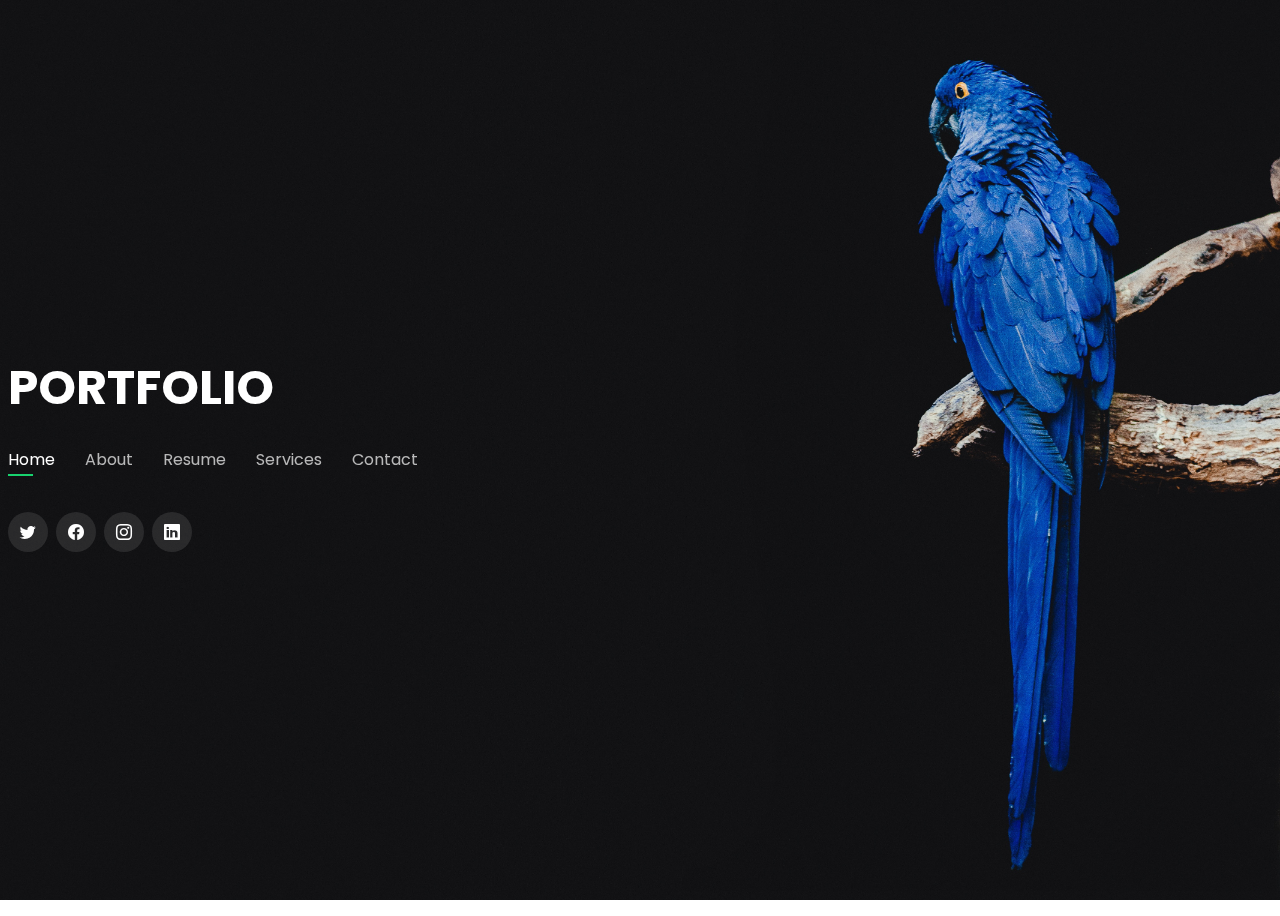
==== index.html @ 21c059fa "Update index.html" ====
<!DOCTYPE html>
<html lang="en">

<head>
  <meta charset="utf-8">
  <meta content="width=device-width, initial-scale=1.0" name="viewport">

  <title>PORTFOLIO</title>
  <meta content="" name="description">
  <meta content="" name="keywords">
 

  <!-- Google Fonts -->
  <link href="https://fonts.googleapis.com/css?family=Open+Sans:300,300i,400,400i,600,600i,700,700i|Raleway:300,300i,400,400i,500,500i,600,600i,700,700i|Poppins:300,300i,400,400i,500,500i,600,600i,700,700i" rel="stylesheet">
  <script src="https://unpkg.com/sweetalert/dist/sweetalert.min.js"></script>
  <script src="https://cdnjs.cloudflare.com/ajax/libs/bootstrap-sweetalert/1.0.1/sweetalert.min.js" integrity="sha512-MqEDqB7me8klOYxXXQlB4LaNf9V9S0+sG1i8LtPOYmHqICuEZ9ZLbyV3qIfADg2UJcLyCm4fawNiFvnYbcBJ1w==" crossorigin="anonymous" referrerpolicy="no-referrer"></script>
  <link rel="stylesheet" href="https://cdnjs.cloudflare.com/ajax/libs/bootstrap-sweetalert/1.0.1/sweetalert.css" integrity="sha512-f8gN/IhfI+0E9Fc/LKtjVq4ywfhYAVeMGKsECzDUHcFJ5teVwvKTqizm+5a84FINhfrgdvjX8hEJbem2io1iTA==" crossorigin="anonymous" referrerpolicy="no-referrer" />
  <script src="https://cdnjs.cloudflare.com/ajax/libs/bootstrap-sweetalert/1.0.1/sweetalert.js" integrity="sha512-XVz1P4Cymt04puwm5OITPm5gylyyj5vkahvf64T8xlt/ybeTpz4oHqJVIeDtDoF5kSrXMOUmdYewE4JS/4RWAA==" crossorigin="anonymous" referrerpolicy="no-referrer"></script>
  <link rel="stylesheet" href="https://cdnjs.cloudflare.com/ajax/libs/bootstrap-sweetalert/1.0.1/sweetalert.min.css" integrity="sha512-hwwdtOTYkQwW2sedIsbuP1h0mWeJe/hFOfsvNKpRB3CkRxq8EW7QMheec1Sgd8prYxGm1OM9OZcGW7/GUud5Fw==" crossorigin="anonymous" referrerpolicy="no-referrer" />
  <!-- Vendor CSS Files -->
  <link rel="stylesheet" href="https://cdn.jsdelivr.net/npm/bootstrap@4.6.2/dist/css/bootstrap.min.css" integrity="sha384-xOolHFLEh07PJGoPkLv1IbcEPTNtaed2xpHsD9ESMhqIYd0nLMwNLD69Npy4HI+N" crossorigin="anonymous">
  <link rel="stylesheet" href="https://cdn.jsdelivr.net/npm/bootstrap-icons@1.3.0/font/bootstrap-icons.css">
  <link href="boxicons.min.css" rel="stylesheet">
  <link href="glightbox.min.css" rel="stylesheet">
  <link href="remixicon.css" rel="stylesheet">
  <link href="https://cdn.jsdelivr.net/npm/remixicon@2.2.0/fonts/remixicon.css" rel="stylesheet">
  <link href="swiper-bundle.min.css" rel="stylesheet">
  <link href='https://unpkg.com/boxicons@2.1.2/css/boxicons.min.css' rel='stylesheet'>
 <script src="https://unpkg.com/boxicons@2.1.2/dist/boxicons.js"></script>

  <!-- Template Main CSS File -->
  <link href="style.css" rel="stylesheet">
</head>

<body>

  <!-- ======= Header ======= -->
  <header id="header">
    <div class="container">

      <h1><a href="index.html">PORTFOLIO</a></h1>
      <!-- Uncomment below if you prefer to use an image logo -->
      <!-- <a href="index.html" class="mr-auto"><img src="assets/img/logo.png" alt="" class="img-fluid"></a> -->
      <p class="hero-subtitle"><span class="typed" data-typed-items="WEB DEVELOPER,SOFTWARE DEVELOPER"></span></p>

      <nav id="navbar" class="navbar">
        <ul>
          <li><a class="nav-link active" href="#header">Home</a></li>
          <li><a class="nav-link" href="#about">About</a></li>
          <li><a class="nav-link" href="#resume">Resume</a></li>
          <li><a class="nav-link" href="#services">Services</a></li>
          <li><a class="nav-link" href="#contact">Contact</a></li>
        </ul>
        <i class="bi bi-list mobile-nav-toggle"></i>
      </nav><!-- .navbar -->

      <div class="social-links">
        <a href="#" class="twitter"><i class="bi bi-twitter"></i></a>
        <a href="https://www.facebook.com/profile.php?id=100074524112576" class="facebook"><i class="bi bi-facebook"></i></a>
        <a href="https://www.instagram.com/" class="instagram"><i class="bi bi-instagram"></i></a>
        <a href="https://www.linkedin.com/feed/" class="linkedin"><i class="bi bi-linkedin"></i></a>
      </div>

    </div>
  </header><!-- End Header -->

  <!-- ======= About Section ======= -->
  <section id="about" class="about">

    <!-- ======= About Me ======= -->
    <div class="about-me container">

      <div class="section-title">
        <h2>About</h2>
        <p>More about me</p>
      </div>

      <div class="row">
        <div class="col-lg-4" data-aos="fade-right">
          <img src="919767164390_status_e60c7d42d7a34b24bd8dd0f0d329176f.jpg" class="img-fluid" alt="">
        </div>
        <div class="col-lg-8 pt-4 pt-lg-0 content" data-aos="fade-left">
          <h3>Software Developer</h3>
          <p class="fst-italic">
            Hello world !  I'm Nikita , Searching for a challenging position as a software engineer to utilize my tech and design skills for software program development, testing, and quality management. I love combininig world of logic and creative design to make eye-catching, accessesible,dynamic, and user friendly Web Site and Application I am create a custome website to help business to better online.I enjoy building website for everything  from site and if your business seeking  a web presence or an employer looking to hire, you can get in touch with me.<br>
            
          </p>
          <div class="row">
            <div class="col-lg-6">
              <ul>
                <li><i class="bi bi-chevron-right"></i> <strong>Birthday:</strong> <span>23 December 2001</span></li>
                <li><i class="bi bi-chevron-right"></i> <strong>Website:</strong> <span>http://nikita.epizy.com/</span></li>
                <li><i class="bi bi-chevron-right"></i> <strong>Phone:</strong> <span>+91 9767164390</span></li>
                <li><i class="bi bi-chevron-right"></i> <strong>City:</strong> <span>Nagpur</span></li>
              </ul>
            </div>
            <div class="col-lg-6">
              <ul>
                <li><i class="bi bi-chevron-right"></i> <strong>Age:</strong> <span>20</span></li>
                <li><i class="bi bi-chevron-right"></i> <strong>Degree:</strong> <span>Bachelor of Engineering</span></li>
                <li><i class="bi bi-chevron-right"></i> <strong>PhEmailone:</strong> <span>nikichaple1@gmail.com</span></li>
                <li><i class="bi bi-chevron-right"></i> <strong>linkedin:</strong> <span>linkedin.com/in/nikita-chaple-a82b7a22a</span></li>
              </ul>
            </div>
          </div>
        </div>
      </div>

    </div><!-- End About Me -->

    <!-- ======= Counts ======= -->
    <div class="counts container">

      <div class="row">

        <div class="col-lg-3 col-md-6">
          <div class="count-box">
            <i class="bi bi-emoji-smile"></i>
            <span data-purecounter-start="0" data-purecounter-end="3" data-purecounter-duration="1" class="purecounter"></span>
            <p>Work With Companies</p>
          </div>
        </div>

        <div class="col-lg-3 col-md-6 mt-5 mt-md-0">
          <div class="count-box">
            <i class="bi bi-journal-richtext"></i>
            <span data-purecounter-start="0" data-purecounter-end="5" data-purecounter-duration="1" class="purecounter"></span>
            <p>Projects</p>
          </div>
        </div>

        <div class="col-lg-3 col-md-6 mt-5 mt-lg-0">
          <div class="count-box">
            <i class="bi bi-headset"></i>
            <span data-purecounter-start="0" data-purecounter-end="3" data-purecounter-duration="1" class="purecounter"></span>
            <p>Hours Of Support</p>
          </div>
        </div>

        <div class="col-lg-3 col-md-6 mt-5 mt-lg-0">
          <div class="count-box">
            <i class="bi bi-award"></i>
            <span data-purecounter-start="0" data-purecounter-end="2" data-purecounter-duration="1" class="purecounter"></span>
            <p>Awards</p>
          </div>
        </div>

      </div>

    </div><!-- End Counts -->

    <!-- ======= Skills  ======= -->
    <div class="skills container">

      <div class="section-title">
        <h2>Skills</h2>
      </div>

      <div class="row skills-content">

        <div class="col-lg-6">

          <div class="progress">
            <span class="skill">HTML <i class="val">100%</i></span>
            <div class="progress-bar-wrap">
              <div class="progress-bar" role="progressbar" aria-valuenow="100" aria-valuemin="0" aria-valuemax="100"></div>
            </div>
          </div>

          <div class="progress">
            <span class="skill">CSS <i class="val">90%</i></span>
            <div class="progress-bar-wrap">
              <div class="progress-bar" role="progressbar" aria-valuenow="90" aria-valuemin="0" aria-valuemax="100"></div>
            </div>
          </div>

          <div class="progress">
            <span class="skill">JavaScript <i class="val">75%</i></span>
            <div class="progress-bar-wrap">
              <div class="progress-bar" role="progressbar" aria-valuenow="75" aria-valuemin="0" aria-valuemax="100"></div>
            </div>
          </div>
          <div class="progress">
            <span class="skill">Angular <i class="val">75%</i></span>
            <div class="progress-bar-wrap">
              <div class="progress-bar" role="progressbar" aria-valuenow="75" aria-valuemin="0" aria-valuemax="100"></div>
            </div>
          </div>
          <div class="progress">
            <span class="skill">React <i class="val">75%</i></span>
            <div class="progress-bar-wrap">
              <div class="progress-bar" role="progressbar" aria-valuenow="75" aria-valuemin="0" aria-valuemax="100"></div>
            </div>
          </div>
          <div class="progress">
            <span class="skill">Java <i class="val">70%</i></span>
            <div class="progress-bar-wrap">
              <div class="progress-bar" role="progressbar" aria-valuenow="70" aria-valuemin="0" aria-valuemax="100"></div>
            </div>
          </div>
        </div>

        <div class="col-lg-6">

          <div class="progress">
            <span class="skill">PHP <i class="val">55%</i></span>
            <div class="progress-bar-wrap">
              <div class="progress-bar" role="progressbar" aria-valuenow="80" aria-valuemin="0" aria-valuemax="100"></div>
            </div>
          </div>

          <div class="progress">
            <span class="skill">WordPress/CMS <i class="val">90%</i></span>
            <div class="progress-bar-wrap">
              <div class="progress-bar" role="progressbar" aria-valuenow="90" aria-valuemin="0" aria-valuemax="100"></div>
            </div>
          </div>

          <div class="progress">
            <span class="skill">Photoshop <i class="val">55%</i></span>
            <div class="progress-bar-wrap">
              <div class="progress-bar" role="progressbar" aria-valuenow="55" aria-valuemin="0" aria-valuemax="100"></div>
            </div>
          </div>
          <div class="progress">
            <span class="skill">Bootstrap <i class="val">90%</i></span>
            <div class="progress-bar-wrap">
              <div class="progress-bar" role="progressbar" aria-valuenow="90" aria-valuemin="0" aria-valuemax="100"></div>
            </div>
          </div>
          <div class="progress">
            <span class="skill">Asp .Net <i class="val">95%</i></span>
            <div class="progress-bar-wrap">
              <div class="progress-bar" role="progressbar" aria-valuenow="95" aria-valuemin="0" aria-valuemax="100"></div>
            </div>
          </div>
          <div class="progress">
            <span class="skill">C/C++ <i class="val">70%</i></span>
            <div class="progress-bar-wrap">
              <div class="progress-bar" role="progressbar" aria-valuenow="70" aria-valuemin="0" aria-valuemax="100"></div>
            </div>
          </div>
        </div>

      </div>

    </div><!-- End Skills -->

    <!-- ======= Interests ======= -->
    <div class="interests container">

      <div class="section-title">
        <h2>Interests</h2>
      </div>

      <div class="row">
        <div class="col-lg-3 col-md-4">
          <div class="icon-box">
            <i class="ri-store-line" style="color: #ffbb2c;"></i>
            <h3>Designing</h3>
          </div>
        </div>
        <div class="col-lg-3 col-md-4 mt-4 mt-md-0">
          <div class="icon-box">
            <i class="ri-bar-chart-box-line" style="color: #5578ff;"></i>
            <h3>Music/Giture</h3>
          </div>
        </div>
        <div class="col-lg-3 col-md-4 mt-4 mt-md-0">
          <div class="icon-box">
            <i class="ri-calendar-todo-line" style="color: #e80368;"></i>
            <h3>Dance</h3>
          </div>
        </div>
        <div class="col-lg-3 col-md-4 mt-4 mt-lg-0">
          <div class="icon-box">
            <i class="ri-paint-brush-line" style="color: #e361ff;"></i>
            <h3>Android</h3>
          </div>
        </div>
        <div class="col-lg-3 col-md-4 mt-4">
          <div class="icon-box">
            <i class="ri-database-2-line" style="color: #47aeff;"></i>
            <h3>Database</h3>
          </div>
        </div>
        <div class="col-lg-3 col-md-4 mt-4">
          <div class="icon-box">
            <i class="ri-gradienter-line" style="color: #ffa76e;"></i>
            <h3>New Technology</h3>
          </div>
        </div>
        <div class="col-lg-3 col-md-4 mt-4">
          <div class="icon-box">
            <i class="ri-file-list-3-line" style="color: #11dbcf;"></i>
            <h3>Java</h3>
          </div>
        </div>
        <!-- <div class="col-lg-3 col-md-4 mt-4">
          <div class="icon-box">
            <i class="ri-anchor-line" style="color: #b2904f;"></i>
            <h3>...</h3>
          </div>
        </div>
        <div class="col-lg-3 col-md-4 mt-4">
          <div class="icon-box">
            <i class="ri-disc-line" style="color: #b20969;"></i>
            <h3>...</h3>
          </div>
        </div>
        <div class="col-lg-3 col-md-4 mt-4">
          <div class="icon-box">
            <i class="ri-base-station-line" style="color: #ff5828;"></i>
            <h3>....</h3>
          </div>
        </div>
        <div class="col-lg-3 col-md-4 mt-4">
          <div class="icon-box">
            <i class="ri-fingerprint-line" style="color: #29cc61;"></i>
            <h3>....</h3>
          </div>
        </div> -->
      </div>

    </div><!-- End Interests -->

    <!-- ======= Certificate ======= -->
    <div class="testimonials container">

      <div class="section-title">
        <h2>Certificate</h2>
      </div>

      <div class="testimonials-slider swiper" data-aos="fade-up" data-aos-delay="100">
        <div class="swiper-wrapper">

          <div class="swiper-slide">
            <div class="testimonial-item">
              <p>
                <i class="bx bxs-quote-alt-left quote-icon-left"></i>
                I'm not a great programmer; I'm just a good programmer with great habits. 
                
                 <!-- · No Expiration DateIssued Jul 2022 
                 · No Expiration Date
                  Credential ID 8343B791F912 -->
                <i class="bx bxs-quote-alt-right quote-icon-right"></i>
              </p>
              <img src="assets/img/download.png" class="testimonial-img" alt="">
              <h3>Java (Basic)</h3>
              <h4>HackerRank </h4>
            </div>
          </div><!-- End certificate item -->

          <div class="swiper-slide">
            <div class="testimonial-item">
              <p>
                <i class="bx bxs-quote-alt-left quote-icon-left"></i>
                    Where there is data smoke,There is business fire
                    <!-- Issued Jul 2022 
                    · No Expiration DateIssued Jul 2022 
                    · No Expiration Date
                    Credential ID 264E35BFDFD5 -->
                <i class="bx bxs-quote-alt-right quote-icon-right"></i>
              </p>
              <img src="SQL.png" class="testimonial-img" alt="">
              <h3>SQL(Basic)</h3>
              <h4>HackerRank</h4>
            </div>
          </div><!-- End testimonial item -->

          <div class="swiper-slide">
            <div class="testimonial-item">
              <p>
                <i class="bx bxs-quote-alt-left quote-icon-left"></i>
                Ruuner Up Of State level quiz Competation
                <i class="bx bxs-quote-alt-right quote-icon-right"></i>
              </p>
              <img src="cert.jpg" class="testimonial-img" alt="">
              <h3>Quize Competation</h3>
              <h4>MSBTE</h4>
            </div>
          </div><!-- End certificate item -->

          <div class="swiper-slide">
            <div class="testimonial-item">
              <p>
                <i class="bx bxs-quote-alt-left quote-icon-left"></i>
                Creativity is intelligence having fun
                <i class="bx bxs-quote-alt-right quote-icon-right"></i>
              </p>
              <img src="digital.jpg" class="testimonial-img" alt="" width="70px">
              <h3>Digital Marketing</h3>
              <h4>AnkHub Techonology</h4>
            </div>
          </div><!-- End testimonial item -->

          <div class="swiper-slide">
            <div class="testimonial-item">
              <p>
                <i class="bx bxs-quote-alt-left quote-icon-left"></i>
                Design a site using wordpress(CMS)
                <i class="bx bxs-quote-alt-right quote-icon-right"></i>
              </p>
              <img src="cms.jpg" class="testimonial-img" alt="" width="200%">
              <h3>Content Managament System </h3>
              <h4>AnkHub Techonology</h4>
            </div>
          </div>

          <!-- <div class="swiper-slide">
            <div class="testimonial-item">
            <div class="card mb-3">
              <img class="card-img-top" src="assets/img/cert.jpg" alt="Card image cap">
              <div class="card-body">
                <h5 class="card-title">Card title</h5>
                <p class="card-text">This is a wider card with supporting text below as a natural lead-in to additional content. This content is a little bit longer.</p>
                <p class="card-text"><small class="text-muted">Last updated 3 mins ago</small></p>
              </div>
            </div>
          </div>
        </div> -->
          <!-- End certificate item -->

        </div>
        <div class="swiper-pagination"></div>
      </div>

      <div class="owl-carousel testimonials-carousel">

      </div>

    </div><!-- End Testimonials  -->

  </section><!-- End About Section -->

  <!-- ======= Resume Section ======= -->
  <section id="resume" class="resume">
    <div class="container">

      <div class="section-title">
        <h2>Resume</h2>
        <p>Check My Resume</p>
      </div>

      <div class="row">
        <div class="col-lg-6">
          <h3 class="resume-title">Sumary</h3>
          <div class="resume-item pb-0">
            <h4>Nikita chaple</h4>
            <p><em>I'/m excited to make the leap and continue refining my skill with right company. </em></p>
            <p>
            <ul>
              <li>Khapri ,Nagpur</li>
              <li>+91 9767164390</li>
              <li>nikitachafle2001@gmail.com</li>
            </ul>
            </p>
          </div>

          <h3 class="resume-title">Education</h3>
          <div class="resume-item">
            <h4>Diploma </h4>
            <h5>2017 - 2020</h5>
            <p><em>Tulsiramji Gaikwad Patil College Of Engineering And Technology</em></p>
            <p><em>Grade: 8.9 CGPA</em></p>
            <p><em></em></p>
          </div>
          <div class="resume-item">
            <h4>Bachelor of Engineering</h4>
            <h5>2022 - 2023</h5>
            <p><em>Cummins College Of Engineering For Women,Nagpur</em></p>
            <p><em>Grade: 8.6CGPA</em></p>
            <p><em>Holder Of Lila Poonawalla Foundation Scholarship</em></p>
          </div>
        </div>
        
        <div class="col-lg-6">
          <h3 class="resume-title">Experience</h3>
          <div class="resume-item">
            <h4>Web Developer</h4>
            <h5>3 Month (Wordpress/CMS)</h5>
            <p><em>AnkHub Technology Services</em></p>
            <p>
            <ul>
              <li>Lead in the design, development, and implementation of the graphic, layout, and production communication materials</li>
              <li> Design A web page easily using cms and wordpress</li>
              <li>Supervise the assessment of all graphic materials in order to ensure quality and accuracy of the design</li>
            </ul>
            </p>
          </div>
          <div class="resume-item">
            <h4>Live Project</h4>
            <h5>Jan 2022 - Present · 8 mos(Posotion: Full Stack Developer)</h5>
            <p><em>Truck Indenting,Parking and Movement System </em></p>
            <p>
            <ul>
              <li>In this project first, I have created an indent and process against the transporter if the transporter sees that truck with the requirement then he will accept or partially accept or reject it, and all the tracks of the truck will be visible on his dashboard.</li>
              <li>The indenter will also see where the truck is in the parking lot or main gate or plant or went to load the data. </li>
              <li>All the details will appear in a summary report</li>
              <li>This will help the indenter and dispatcher to see all the trucks going right or wrong</li>
            </ul>
            </p>
          </div>
          <div class="resume-item">
            <h4>Live Project</h4>
            <h5>July 2022 – Present (8 mos)(Posotion: Full Stack Developer)</h5>
            <p><em>Call Management System</em></p>
            <p>
            <ul>
              <li>I created software to register a call without fail there are two types of calls AMC and non-AMC calls.</li>
              <li>The purpose of this project is to check all calls with status pending, complete, and allot and also check AMC's last date.</li>
              <li>Track of all deatils of customer and cfreate all type of reports Ex.pending,Complete,Datewise </li>
              
            </ul>
            </p>
          </div>
        </div>
      </div>

    </div>
  </section><!-- End Resume Section -->

  <!-- ======= Services Section ======= -->
  <section id="services" class="services">
    <div class="container">

      <div class="section-title">
        <h2>Services</h2>
        <p>My Services</p>
      </div>

      <div class="row">
        <div class="col-lg-4 col-md-6 d-flex align-items-stretch">
          <div class="icon-box">
            <div class="icon"><i class="bx bxl-dribbble"></i></div>
            <h4><a href="">Web Designer</a></h4>
            <p>Designning a Best Pages  using Content Managment system (Wordpress)</p>
          </div>
        </div>

        <div class="col-lg-4 col-md-6 d-flex align-items-stretch mt-4 mt-md-0">
          <div class="icon-box">
            <div class="icon"><i class="bx bx-file"></i></div>
            <h4><a href="">Web Developer</a></h4>
            <p>Duis aute irure dolor in reprehenderit in voluptate velit esse cillum dolore</p>
          </div>
        </div>

        <div class="col-lg-4 col-md-6 d-flex align-items-stretch mt-4 mt-lg-0">
          <div class="icon-box">
            <div class="icon"><i class="bx bx-tachometer"></i></div>
            <h4><a href="">Figma Designing</a></h4>
            <p>Excepteur sint occaecat cupidatat non proident, sunt in culpa qui officia</p>
          </div>
        </div>

        <div class="col-lg-4 col-md-6 d-flex align-items-stretch mt-4">
          <div class="icon-box">
            <div class="icon"><i class="bx bx-world"></i></div>
            <h4><a href="">.Net Developer</a></h4>
            <p>A . NET Software Developer is a software developer who specialises in building software for Microsoft's Windows platform. They work with programming languages compatible with Microsoft's . NET framework, including VB.NET, C# (C sharp) 
              
            </p>
          </div>
        </div>

        <div class="col-lg-4 col-md-6 d-flex align-items-stretch mt-4">
          <div class="icon-box">
            <div class="icon"><i class="bx bx-slideshow"></i></div>
            <h4><a href="">Android</a></h4>
            <p>Android software development is the process by which applications are created for devices running the Android operating system. Google states that "Android apps can be written using Kotlin, Java, and C++ languages"</p>
          </div>
        </div>

        <div class="col-lg-4 col-md-6 d-flex align-items-stretch mt-4">
          <div class="icon-box">
            <div class="icon"><i class="bx bx-arch"></i></div>
            <h4><a href="">c/C++</a></h4>
            <p>The programming language known as C++ (or “C-plus-plus”) is a general purpose coding language which has been used for game programming, software engineering, data structures, developing browsers, operating systems, applications.</p>
          </div>
        </div>

      </div>

    </div>
  </section><!-- End Services Section -->

  <!-- ======= Contact Section ======= -->
  <section id="contact" class="contact">
    <div class="container">

      <div class="section-title">
        <h2>Contact</h2>
        <p>Contact Me</p>
      </div>

      <div class="row mt-2">

        <div class="col-md-6 d-flex align-items-stretch">
          <div class="info-box">
            <i class="bx bx-map"></i>
            <h3>My Address</h3>
            <p>199 New  Khapri  Punarvasan Street ,Nagpur</p>
          </div>
        </div>

        <div class="col-md-6 mt-4 mt-md-0 d-flex align-items-stretch">
          <div class="info-box">
            <i class="bx bx-share-alt"></i>
            <h3>Social Profiles</h3>
            <div class="social-links">
              <a href="#" class="twitter"><i class="bi bi-twitter"></i></a>
              <a href="https://www.facebook.com/profile.php?id=100074524112576" class="facebook"><i class="bi bi-facebook"></i></a>
              <a href="https://www.instagram.com/" class="instagram"><i class="bi bi-instagram"></i></a>
              <a href="#" class="google-plus"><i class="bi bi-skype"></i></a>
              <a href="https://www.linkedin.com/feed/" class="linkedin"><i class="bi bi-linkedin"></i></a>
            </div>
          </div>
        </div>

        <div class="col-md-6 mt-4 d-flex align-items-stretch">
          <div class="info-box">
            <i class="bx bx-envelope"></i>
            <h3>Email Me</h3>
            <p>nikichaple1@gmail.com</p>
          </div>
        </div>
        <div class="col-md-6 mt-4 d-flex align-items-stretch">
          <div class="info-box">
            <i class="bx bx-phone-call"></i>
            <h3>Call Me</h3>
            <p>+91 9767164390</p>
          </div>
        </div>
      </div>

      <form id="myForm" class="php-email-form">
        <div class="row">
          <div class="col-md-6 form-group">
            <input type="text" name="name" class="form-control" id="name" placeholder="Your Name" required>
          </div>
          <div class="col-md-6 form-group mt-3 mt-md-0">
            <input type="email" class="form-control" name="email" id="email" placeholder="Your Email" required>
          </div>
        </div>
        <div class="form-group mt-3">
          <input type="text" class="form-control" name="subject" id="subject" placeholder="Subject" required>
        </div>
        <div class="form-group mt-3">
          <textarea class="form-control" name="message" id="message" rows="5" placeholder="Message" required></textarea>
        </div>
        <div class="my-3">
          <div class="loading">Loading</div>
          <div class="error-message"></div>
          <div class="sent-message">Your message has been sent. Thank you!</div>
        </div>
        <div class="text-center"><button type="submit" >Send Message</button></div>
      </form>

    </div>
  </section><!-- End Contact Section -->

  <script>   </script>
  <script src="purecounter.js"></script>
  <script src="bootstrap.bundle.min.js"></script>
  <script src="bootstrap.min.css"></script>
  </script>
  <script src="glightbox.min.js"></script>
  <script src="isotope.pkgd.min.js"></script>
  <script src="swiper-bundle.min.js"></script>
  <script src="noframework.waypoints.js"></script>
<script src="https://ajax.googleapis.com/ajax/libs/jquery/3.6.0/jquery.min.js"></script>
  <!-- Template Main JS File -->
 
  <script src="main.js"></script>
  <script
    type="text/javascript"
    src="https://cdn.jsdelivr.net/npm/emailjs-com@3/dist/email.min.js"
  ></script>
    <!-- bootstrap js -->
    <script>
      src="https://code.jquery.com/jquery-3.5.1.slim.min.js"
      integrity="sha384-DfXdz2htPH0lsSSs5nCTpuj/zy4C+OGpamoFVy38MVBnE+IbbVYUew+OrCXaRkfj"
      crossorigin="anonymous"
    ></script>
    <script type="text/javascript">      (function () {
        emailjs.init("ny7EOmxwh7XAd7MhC");
      })();
    </script>
    <script src="https://cdnjs.cloudflare.com/ajax/libs/limonte-sweetalert2/11.4.28/sweetalert2.min.js" integrity="sha512-vBXZW60oYiantQ/5hVVhYcpt/jbHXsTG3La1EtR3/IxfbXxt++pqBU/ZnAPQZi6JbkWJNtPqnQrIqaI3e9BB7g==" crossorigin="anonymous" referrerpolicy="no-referrer"></script>
    <link rel="stylesheet" href="https://cdnjs.cloudflare.com/ajax/libs/limonte-sweetalert2/11.4.28/sweetalert2.min.css" integrity="sha512-yq+qDDTUuLA4zvJjuvcpV809SNmM0ReTyeadKsNvW0cSvGVfj3K20SdlkburwJHHdzuGDtFElBcxndjd7J3nrQ==" crossorigin="anonymous" referrerpolicy="no-referrer" />
    



    <script>
        // listen to the form submission
        document
          .getElementById("myForm")
          .addEventListener("submit", function (event) {
            event.preventDefault();
  
            const serviceID = "service_x4iiclb";
            const templateID = "template_pfz3lha";
  
            // send the email here
            emailjs.sendForm(serviceID, templateID, this).then(
              (response) => {
                console.log("SUCCESS!", response.status, response.text);

                Swal.fire(
              'Good job!',
              'Successfully Submit!',
              'success'
            )
            document.getElementById("email").value="";
            document.getElementById("subject").value="";
            document.getElementById("name").value="";
            document.getElementById("message").value="";
               // alert("SUCCESS!");
              },
              (error) => {
                console.log("FAILED...", error);
                Swal.fire(
              'Good job!',
              'Fill Data!',
              'error'
            )

                // alert("FAILED...", error);
              }
            );
          });
      </script>
 <!-- <script src="https://unpkg.com/sweetalert/dist/sweetalert.min.js"></script> -->
 <!-- <script src="https://cdnjs.cloudflare.com/ajax/libs/bootstrap-sweetalert/1.0.1/sweetalert.min.js" integrity="sha512-MqEDqB7me8klOYxXXQlB4LaNf9V9S0+sG1i8LtPOYmHqICuEZ9ZLbyV3qIfADg2UJcLyCm4fawNiFvnYbcBJ1w==" crossorigin="anonymous" referrerpolicy="no-referrer"></script>
 <link rel="stylesheet" href="https://cdnjs.cloudflare.com/ajax/libs/bootstrap-sweetalert/1.0.1/sweetalert.css" integrity="sha512-f8gN/IhfI+0E9Fc/LKtjVq4ywfhYAVeMGKsECzDUHcFJ5teVwvKTqizm+5a84FINhfrgdvjX8hEJbem2io1iTA==" crossorigin="anonymous" referrerpolicy="no-referrer" />
 <script src="https://cdnjs.cloudflare.com/ajax/libs/bootstrap-sweetalert/1.0.1/sweetalert.js" integrity="sha512-XVz1P4Cymt04puwm5OITPm5gylyyj5vkahvf64T8xlt/ybeTpz4oHqJVIeDtDoF5kSrXMOUmdYewE4JS/4RWAA==" crossorigin="anonymous" referrerpolicy="no-referrer"></script>
 <link rel="stylesheet" href="https://cdnjs.cloudflare.com/ajax/libs/bootstrap-sweetalert/1.0.1/sweetalert.min.css" integrity="sha512-hwwdtOTYkQwW2sedIsbuP1h0mWeJe/hFOfsvNKpRB3CkRxq8EW7QMheec1Sgd8prYxGm1OM9OZcGW7/GUud5Fw==" crossorigin="anonymous" referrerpolicy="no-referrer" /> -->
</body>

</html>
---- style.css ----
/**
* Template Name: Personal - v4.7.0
* Template URL: https://bootstrapmade.com/personal-free-resume-bootstrap-template/
* Author: BootstrapMade.com
* License: https://bootstrapmade.com/license/
*/

/*--------------------------------------------------------------
# General
--------------------------------------------------------------*/
body {
  font-family: "Open Sans", sans-serif;
  background-color: #040404;
  color: #fff;
  position: relative;
  background: transparent;
}
body::before {
  content: "";
  position: fixed;
  background: #040404 url("dominik-lange-Lej_oqHljbk-unsplash.jpg") top right no-repeat;
  background-size: cover;
  left: 0;
  right: 0;
  top: 0;
  height: 100vh;
  z-index: -1;
}
@media (min-width: 1024px) {
  body::before {
    background-attachment: fixed;
  }
}

/* .hero .hero-subtitle {
  font-size: 1.5rem;
  font-weight: 600;
}
@media (min-width: 768px) {
  .hero .hero-subtitle {
    font-size: 2.5rem;
  }
} */
/* .hero .text-slider-items {
  display: none;
} */

a {
  color: #18d26e;
  text-decoration: none;
}

a:hover {
  color: #35e888;
  text-decoration: none;
}

h1, h2, h3, h4, h5, h6 {
  font-family: "Raleway", sans-serif;
}

/*--------------------------------------------------------------
# Header
--------------------------------------------------------------*/
#header {
  transition: ease-in-out 0.3s;
  position: relative;
  height: 100vh;
  display: flex;
  align-items: center;
  z-index: 997;
  overflow-y: auto;
}
#header * {
  transition: ease-in-out 0.3s;
}
#header h1 {
  font-size: 48px;
  margin: 0;
  padding: 0;
  line-height: 1;
  font-weight: 700;
  font-family: "Poppins", sans-serif;
}
#header h1 a, #header h1 a:hover {
  color: #fff;
  line-height: 1;
  display: inline-block;
}
#header h2 {
  font-size: 24px;
  margin-top: 20px;
  color: rgba(255, 255, 255, 0.8);
}
#header h2 span {
  color: #fff;
  border-bottom: 2px solid #18d26e;
  padding-bottom: 6px;
}
#header img {
  padding: 0;
  margin: 0;
}
#header .social-links {
  margin-top: 40px;
  display: flex;
}
#header .social-links a {
  font-size: 16px;
  display: flex;
  justify-content: center;
  align-items: center;
  background: rgba(255, 255, 255, 0.1);
  color: #fff;
  line-height: 1;
  margin-right: 8px;
  border-radius: 50%;
  width: 40px;
  height: 40px;
}
#header .social-links a:hover {
  background: #18d26e;
}
@media (max-width: 992px) {
  #header h1 {
    font-size: 36px;
  }
  #header h2 {
    font-size: 20px;
    line-height: 30px;
  }
  #header .social-links {
    margin-top: 15px;
  }
  #header .container {
    display: flex;
    flex-direction: column;
    align-items: center;
  }
}

/* Header Top */
#header.header-top {
  height: 80px;
  position: fixed;
  left: 0;
  top: 0;
  right: 0;
  background: rgba(0, 0, 0, 0.9);
}
#header.header-top .social-links, #header.header-top h2 {
  display: none;
}
#header.header-top h1 {
  margin-right: auto;
  font-size: 36px;
}
#header.header-top .container {
  display: flex;
  align-items: center;
}
#header.header-top .navbar {
  margin: 0;
}
@media (max-width: 768px) {
  #header.header-top {
    height: 60px;
  }
  #header.header-top h1 {
    font-size: 26px;
  }
}

/*--------------------------------------------------------------
# Navigation Menu
--------------------------------------------------------------*/
/**
* Desktop Navigation 
*/
.navbar {
  padding: 0;
  margin-top: 35px;
}
.navbar ul {
  margin: 0;
  padding: 0;
  display: flex;
  list-style: none;
  align-items: center;
}
.navbar li {
  position: relative;
}
.navbar li + li {
  margin-left: 30px;
}
.navbar a, .navbar a:focus {
  display: flex;
  align-items: center;
  justify-content: space-between;
  padding: 0;
  font-family: "Poppins", sans-serif;
  font-size: 16px;
  font-weight: 400;
  color: rgba(255, 255, 255, 0.7);
  white-space: nowrap;
  transition: 0.3s;
}
.navbar a i, .navbar a:focus i {
  font-size: 12px;
  line-height: 0;
  margin-left: 5px;
}
.navbar a:before {
  content: "";
  position: absolute;
  width: 0;
  height: 2px;
  bottom: -4px;
  left: 0;
  background-color: #18d26e;
  visibility: hidden;
  width: 0px;
  transition: all 0.3s ease-in-out 0s;
}
.navbar a:hover:before, .navbar li:hover > a:before, .navbar .active:before {
  visibility: visible;
  width: 25px;
}
.navbar a:hover, .navbar .active, .navbar .active:focus, .navbar li:hover > a {
  color: #fff;
}

/**
* Mobile Navigation 
*/
.mobile-nav-toggle {
  color: #fff;
  font-size: 28px;
  cursor: pointer;
  display: none;
  line-height: 0;
  transition: 0.5s;
  position: fixed;
  right: 15px;
  top: 15px;
}

@media (max-width: 991px) {
  .mobile-nav-toggle {
    display: block;
  }

  .navbar ul {
    display: none;
  }
}
.navbar-mobile {
  position: fixed;
  overflow: hidden;
  top: 0;
  right: 0;
  left: 0;
  bottom: 0;
  background: rgba(0, 0, 0, 0.9);
  transition: 0.3s;
  z-index: 999;
  margin-top: 0;
}
.navbar-mobile .mobile-nav-toggle {
  position: absolute;
  top: 15px;
  right: 15px;
}
.navbar-mobile ul {
  display: block;
  position: absolute;
  top: 55px;
  right: 15px;
  bottom: 45px;
  left: 15px;
  padding: 10px 0;
  overflow-y: auto;
  transition: 0.3s;
  border: 2px solid rgba(255, 255, 255, 0.2);
}
.navbar-mobile li {
  padding: 12px 20px;
}
.navbar-mobile li + li {
  margin: 0;
}
.navbar-mobile a, .navbar-mobile a:focus {
  font-size: 16px;
  position: relative;
}

/*--------------------------------------------------------------
# Sections General
--------------------------------------------------------------*/
section {
  overflow: hidden;
  position: absolute;
  width: 100%;
  top: 140px;
  bottom: 100%;
  opacity: 0;
  transition: ease-in-out 0.4s;
  z-index: 2;
}
section.section-show {
  top: 100px;
  bottom: auto;
  opacity: 1;
  padding-bottom: 45px;
}
section .container {
  background: rgba(0, 0, 0, 0.9);
  padding: 30px;
}
@media (max-width: 768px) {
  section {
    top: 120px;
  }
  section.section-show {
    top: 80px;
  }
}

.section-title h2 {
  font-size: 14px;
  font-weight: 500;
  padding: 0;
  line-height: 1px;
  margin: 0 0 20px 0;
  letter-spacing: 2px;
  text-transform: uppercase;
  color: #aaaaaa;
  font-family: "Poppins", sans-serif;
}
.section-title h2::after {
  content: "";
  width: 120px;
  height: 1px;
  display: inline-block;
  background: #4ceb95;
  margin: 4px 10px;
}
.section-title p {
  margin: 0;
  margin: -15px 0 15px 0;
  font-size: 36px;
  font-weight: 700;
  text-transform: uppercase;
  font-family: "Poppins", sans-serif;
  color: #fff;
}

/*--------------------------------------------------------------
# About
--------------------------------------------------------------*/
.about-me .content h3 {
  font-weight: 700;
  font-size: 26px;
  color: #18d26e;
}
.about-me .content ul {
  list-style: none;
  padding: 0;
}
.about-me .content ul li {
  margin-bottom: 20px;
  display: flex;
  align-items: center;
}
.about-me .content ul strong {
  margin-right: 10px;
}
.about-me .content ul i {
  font-size: 16px;
  margin-right: 5px;
  color: #18d26e;
  line-height: 0;
}
.about-me .content p:last-child {
  margin-bottom: 0;
}

/*--------------------------------------------------------------
# Counts
--------------------------------------------------------------*/
.counts {
  padding: 70px 0 60px;
}
.counts .count-box {
  padding: 30px 30px 25px 30px;
  width: 100%;
  position: relative;
  text-align: center;
  background: rgba(255, 255, 255, 0.08);
}
.counts .count-box i {
  position: absolute;
  top: -25px;
  left: 50%;
  transform: translateX(-50%);
  font-size: 24px;
  background: rgba(255, 255, 255, 0.1);
  padding: 12px;
  color: #18d26e;
  border-radius: 50px;
  line-height: 0;
}
.counts .count-box span {
  font-size: 36px;
  display: block;
  font-weight: 600;
  color: #fff;
}
.counts .count-box p {
  padding: 0;
  margin: 0;
  font-family: "Raleway", sans-serif;
  font-size: 14px;
}

/*--------------------------------------------------------------
# Skills
--------------------------------------------------------------*/
.skills .progress {
  height: 60px;
  display: block;
  background: none;
  border-radius: 0;
}
.skills .progress .skill {
  padding: 10px 0;
  margin: 0;
  text-transform: uppercase;
  display: block;
  font-weight: 600;
  font-family: "Poppins", sans-serif;
  color: #fff;
}
.skills .progress .skill .val {
  float: right;
  font-style: normal;
}
.skills .progress-bar-wrap {
  background: rgba(255, 255, 255, 0.2);
}
.skills .progress-bar {
  width: 1px;
  height: 10px;
  transition: 0.9s;
  background-color: #18d26e;
}

/*--------------------------------------------------------------
# Interests
--------------------------------------------------------------*/
.interests .icon-box {
  display: flex;
  align-items: center;
  padding: 20px;
  background: rgba(255, 255, 255, 0.08);
  transition: ease-in-out 0.3s;
}
.interests .icon-box i {
  font-size: 32px;
  padding-right: 10px;
  line-height: 1;
}
.interests .icon-box h3 {
  font-weight: 700;
  margin: 0;
  padding: 0;
  line-height: 1;
  font-size: 16px;
  color: #fff;
}
.interests .icon-box:hover {
  background: rgba(255, 255, 255, 0.12);
}

/*--------------------------------------------------------------
# Testimonials
--------------------------------------------------------------*/
.testimonials .testimonials-carousel, .testimonials .testimonials-slider {
  overflow: hidden;
}
.testimonials .testimonial-item {
  box-sizing: content-box;
  min-height: 320px;
}
.testimonials .testimonial-item .testimonial-img {
  width: 90px;
  border-radius: 50%;
  margin: -40px 0 0 40px;
  position: relative;
  z-index: 2;
  border: 6px solid rgba(255, 255, 255, 0.12);
}
.testimonials .testimonial-item h3 {
  font-size: 18px;
  font-weight: bold;
  margin: 10px 0 5px 45px;
  color: #fff;
}
.testimonials .testimonial-item h4 {
  font-size: 14px;
  color: #999;
  margin: 0 0 0 45px;
}
.testimonials .testimonial-item .quote-icon-left, .testimonials .testimonial-item .quote-icon-right {
  color: rgba(255, 255, 255, 0.25);
  font-size: 26px;
}
.testimonials .testimonial-item .quote-icon-left {
  display: inline-block;
  left: -5px;
  position: relative;
}
.testimonials .testimonial-item .quote-icon-right {
  display: inline-block;
  right: -5px;
  position: relative;
  top: 10px;
}
.testimonials .testimonial-item p {
  font-style: italic;
  margin: 0 15px 0 15px;
  padding: 20px 20px 60px 20px;
  background: rgba(255, 255, 255, 0.1);
  position: relative;
  border-radius: 6px;
  position: relative;
  z-index: 1;
}
.testimonials .swiper-pagination {
  margin-top: 20px;
  position: relative;
}
.testimonials .swiper-pagination .swiper-pagination-bullet {
  width: 12px;
  height: 12px;
  opacity: 1;
  background-color: rgba(255, 255, 255, 0.3);
}
.testimonials .swiper-pagination .swiper-pagination-bullet-active {
  background-color: #18d26e;
}

/*--------------------------------------------------------------
# Resume
--------------------------------------------------------------*/
.resume .resume-title {
  font-size: 26px;
  font-weight: 700;
  margin-top: 20px;
  margin-bottom: 20px;
  color: #fff;
}
.resume .resume-item {
  padding: 0 0 20px 20px;
  margin-top: -2px;
  border-left: 2px solid rgba(255, 255, 255, 0.2);
  position: relative;
}
.resume .resume-item h4 {
  line-height: 18px;
  font-size: 18px;
  font-weight: 600;
  text-transform: uppercase;
  font-family: "Poppins", sans-serif;
  color: #18d26e;
  margin-bottom: 10px;
}
.resume .resume-item h5 {
  font-size: 16px;
  background: rgba(255, 255, 255, 0.15);
  padding: 5px 15px;
  display: inline-block;
  font-weight: 600;
  margin-bottom: 10px;
}
.resume .resume-item ul {
  padding-left: 20px;
}
.resume .resume-item ul li {
  padding-bottom: 10px;
}
.resume .resume-item:last-child {
  padding-bottom: 0;
}
.resume .resume-item::before {
  content: "";
  position: absolute;
  width: 16px;
  height: 16px;
  border-radius: 50px;
  left: -9px;
  top: 0;
  background: #18d26e;
  border: 2px solid #18d26e;
}

/*--------------------------------------------------------------
# Services
--------------------------------------------------------------*/
.services .icon-box {
  text-align: center;
  background: rgba(204, 204, 204, 0.1);
  padding: 80px 20px;
  transition: all ease-in-out 0.3s;
}
.services .icon-box .icon {
  margin: 0 auto;
  width: 64px;
  height: 64px;
  background: #18d26e;
  border-radius: 5px;
  transition: all 0.3s ease-out 0s;
  display: flex;
  align-items: center;
  justify-content: center;
  margin-bottom: 20px;
  transform-style: preserve-3d;
}
.services .icon-box .icon i {
  color: #fff;
  font-size: 28px;
}
.services .icon-box .icon::before {
  position: absolute;
  content: "";
  left: -8px;
  top: -8px;
  height: 100%;
  width: 100%;
  background: rgba(255, 255, 255, 0.15);
  border-radius: 5px;
  transition: all 0.3s ease-out 0s;
  transform: translateZ(-1px);
}
.services .icon-box h4 {
  font-weight: 700;
  margin-bottom: 15px;
  font-size: 24px;
}
.services .icon-box h4 a {
  color: #fff;
}
.services .icon-box p {
  line-height: 24px;
  font-size: 14px;
  margin-bottom: 0;
}
.services .icon-box:hover {
  background: #18d26e;
  border-color: #18d26e;
}
.services .icon-box:hover .icon {
  background: #fff;
}
.services .icon-box:hover .icon i {
  color: #18d26e;
}
.services .icon-box:hover .icon::before {
  background: #35e888;
}
.services .icon-box:hover h4 a, .services .icon-box:hover p {
  color: #fff;
}

/*--------------------------------------------------------------
# Portfolio
--------------------------------------------------------------*/
.portfolio .portfolio-item {
  margin-bottom: 30px;
}
.portfolio #portfolio-flters {
  padding: 0;
  margin: 0 auto 15px auto;
  list-style: none;
  text-align: center;
  border-radius: 50px;
  padding: 2px 15px;
}
.portfolio #portfolio-flters li {
  cursor: pointer;
  display: inline-block;
  padding: 8px 16px 10px 16px;
  font-size: 14px;
  font-weight: 600;
  line-height: 1;
  text-transform: uppercase;
  color: #fff;
  background: rgba(255, 255, 255, 0.1);
  margin: 0 3px 10px 3px;
  transition: all 0.3s ease-in-out;
  border-radius: 4px;
}
.portfolio #portfolio-flters li:hover, .portfolio #portfolio-flters li.filter-active {
  background: #18d26e;
}
.portfolio #portfolio-flters li:last-child {
  margin-right: 0;
}
.portfolio .portfolio-wrap {
  transition: 0.3s;
  position: relative;
  overflow: hidden;
  z-index: 1;
  background: rgba(0, 0, 0, 0.6);
}
.portfolio .portfolio-wrap::before {
  content: "";
  background: rgba(0, 0, 0, 0.6);
  position: absolute;
  left: 30px;
  right: 30px;
  top: 30px;
  bottom: 30px;
  transition: all ease-in-out 0.3s;
  z-index: 2;
  opacity: 0;
}
.portfolio .portfolio-wrap .portfolio-info {
  opacity: 0;
  position: absolute;
  top: 0;
  left: 0;
  right: 0;
  bottom: 0;
  text-align: center;
  z-index: 3;
  transition: all ease-in-out 0.3s;
  display: flex;
  flex-direction: column;
  justify-content: center;
  align-items: center;
}
.portfolio .portfolio-wrap .portfolio-info::before {
  display: block;
  content: "";
  width: 48px;
  height: 48px;
  position: absolute;
  top: 35px;
  left: 35px;
  border-top: 3px solid #fff;
  border-left: 3px solid #fff;
  transition: all 0.5s ease 0s;
  z-index: 9994;
}
.portfolio .portfolio-wrap .portfolio-info::after {
  display: block;
  content: "";
  width: 48px;
  height: 48px;
  position: absolute;
  bottom: 35px;
  right: 35px;
  border-bottom: 3px solid #fff;
  border-right: 3px solid #fff;
  transition: all 0.5s ease 0s;
  z-index: 9994;
}
.portfolio .portfolio-wrap .portfolio-info h4 {
  font-size: 20px;
  color: #fff;
  font-weight: 600;
}
.portfolio .portfolio-wrap .portfolio-info p {
  color: #ffffff;
  font-size: 14px;
  text-transform: uppercase;
  padding: 0;
  margin: 0;
}
.portfolio .portfolio-wrap .portfolio-links {
  text-align: center;
  z-index: 4;
}
.portfolio .portfolio-wrap .portfolio-links a {
  color: #fff;
  margin: 0 2px;
  font-size: 28px;
  display: inline-block;
  transition: 0.3s;
}
.portfolio .portfolio-wrap .portfolio-links a:hover {
  color: #63eda3;
}
.portfolio .portfolio-wrap:hover::before {
  top: 0;
  left: 0;
  right: 0;
  bottom: 0;
  opacity: 1;
}
.portfolio .portfolio-wrap:hover .portfolio-info {
  opacity: 1;
}
.portfolio .portfolio-wrap:hover .portfolio-info::before {
  top: 15px;
  left: 15px;
}
.portfolio .portfolio-wrap:hover .portfolio-info::after {
  bottom: 15px;
  right: 15px;
}

/*--------------------------------------------------------------
# Portfolio Details
--------------------------------------------------------------*/
.portfolio-details {
  padding-top: 40px;
  background: rgba(0, 0, 0, 0.8);
  position: fixed;
  left: 0;
  right: 0;
  top: 0;
  bottom: 0;
  overflow-y: auto;
}
.portfolio-details .container {
  padding-top: 20px;
  padding-bottom: 40px;
}
.portfolio-details .portfolio-title {
  font-size: 26px;
  font-weight: 700;
  margin-bottom: 20px;
}
.portfolio-details .portfolio-info {
  padding-top: 45px;
}
.portfolio-details .portfolio-info h3 {
  font-size: 22px;
  font-weight: 400;
  margin-bottom: 20px;
}
.portfolio-details .portfolio-info ul {
  list-style: none;
  padding: 0;
  font-size: 15px;
}
.portfolio-details .portfolio-info ul li + li {
  margin-top: 10px;
}
.portfolio-details .portfolio-info p {
  font-size: 15px;
  padding: 15px 0 0 0;
}
@media (max-width: 992px) {
  .portfolio-details .portfolio-info {
    padding-top: 20px;
  }
}
.portfolio-details .swiper-pagination {
  margin-top: 20px;
  position: relative;
}
.portfolio-details .swiper-pagination .swiper-pagination-bullet {
  width: 12px;
  height: 12px;
  opacity: 1;
  background-color: rgba(255, 255, 255, 0.3);
}
.portfolio-details .swiper-pagination .swiper-pagination-bullet-active {
  background-color: #18d26e;
}

/*--------------------------------------------------------------
# Contact
--------------------------------------------------------------*/
.contact .info-box {
  color: #444444;
  padding: 20px;
  width: 100%;
  background: rgba(255, 255, 255, 0.08);
}
.contact .info-box i.bx {
  font-size: 24px;
  color: #18d26e;
  border-radius: 50%;
  padding: 14px;
  float: left;
  background: rgba(255, 255, 255, 0.1);
}
.contact .info-box h3 {
  font-size: 20px;
  color: rgba(255, 255, 255, 0.5);
  font-weight: 700;
  margin: 10px 0 8px 68px;
}
.contact .info-box p {
  padding: 0;
  color: #fff;
  line-height: 24px;
  font-size: 14px;
  margin: 0 0 0 68px;
}
.contact .info-box .social-links {
  margin: 5px 0 0 68px;
  display: flex;
}
.contact .info-box .social-links a {
  font-size: 18px;
  display: inline-block;
  color: #fff;
  line-height: 1;
  margin-right: 12px;
  transition: 0.3s;
}
.contact .info-box .social-links a:hover {
  color: #18d26e;
}
.contact .php-email-form {
  padding: 30px;
  background: rgba(255, 255, 255, 0.08);
}
.contact .php-email-form .error-message {
  display: none;
  background: rgba(255, 255, 255, 0.08);
  background: #ed3c0d;
  text-align: left;
  padding: 15px;
  font-weight: 600;
}
.contact .php-email-form .error-message br + br {
  margin-top: 25px;
}
.contact .php-email-form .sent-message {
  display: none;
  background: rgba(255, 255, 255, 0.08);
  background: #18d26e;
  text-align: center;
  padding: 15px;
  font-weight: 600;
}
.contact .php-email-form .loading {
  display: none;
  background: rgba(255, 255, 255, 0.08);
  text-align: center;
  padding: 15px;
}
.contact .php-email-form .loading:before {
  content: "";
  display: inline-block;
  border-radius: 50%;
  width: 24px;
  height: 24px;
  margin: 0 10px -6px 0;
  border: 3px solid #18d26e;
  border-top-color: #eee;
  -webkit-animation: animate-loading 1s linear infinite;
  animation: animate-loading 1s linear infinite;
}
.contact .php-email-form input, .contact .php-email-form textarea {
  border-radius: 0;
  box-shadow: none;
  font-size: 14px;
  background: rgba(255, 255, 255, 0.08);
  border: 0;
  transition: 0.3s;
  color: #fff;
}
.contact .php-email-form input:focus, .contact .php-email-form textarea:focus {
  background-color: rgba(255, 255, 255, 0.11);
}
.contact .php-email-form input::-moz-placeholder, .contact .php-email-form textarea::-moz-placeholder {
  color: rgba(255, 255, 255, 0.3);
  opacity: 1;
}
.contact .php-email-form input::placeholder, .contact .php-email-form textarea::placeholder {
  color: rgba(255, 255, 255, 0.3);
  opacity: 1;
}
.contact .php-email-form input {
  padding: 10px 15px;
}
.contact .php-email-form textarea {
  padding: 12px 15px;
}
.contact .php-email-form button[type=submit] {
  background: #18d26e;
  border: 0;
  padding: 10px 30px;
  color: #fff;
  transition: 0.4s;
  border-radius: 4px;
}
.contact .php-email-form button[type=submit]:hover {
  background: #15bb62;
}
@-webkit-keyframes animate-loading {
  0% {
    transform: rotate(0deg);
  }
  100% {
    transform: rotate(360deg);
  }
}
@keyframes animate-loading {
  0% {
    transform: rotate(0deg);
  }
  100% {
    transform: rotate(360deg);
  }
}

/*--------------------------------------------------------------
# Credits
--------------------------------------------------------------*/
.credits {
  position: fixed;
  right: 0;
  left: 0;
  bottom: 0;
  padding: 15px;
  text-align: right;
  font-size: 13px;
  color: #fff;
  z-index: 999999;
}
@media (max-width: 992px) {
  .credits {
    text-align: center;
    padding: 10px;
    background: rgba(0, 0, 0, 0.8);
  }
}
.credits a {
  color: #18d26e;
  transition: 0.3s;
}
.credits a:hover {
  color: #fff;
}
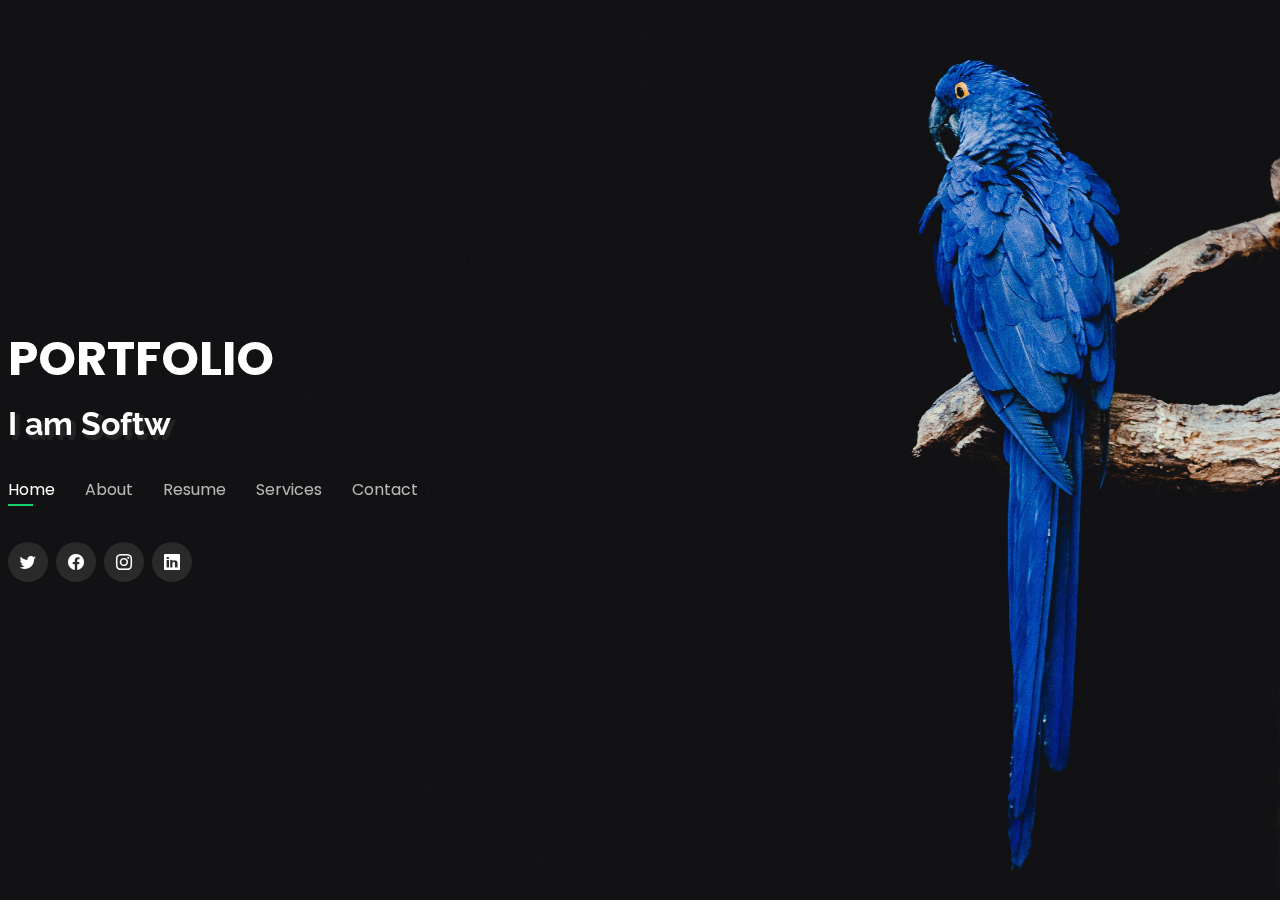
==== commit e1ebb264: "Add files via upload" ====
--- a/index.html
+++ b/index.html
@@ -39,9 +39,11 @@
     <div class="container">
 
       <h1><a href="index.html">PORTFOLIO</a></h1>
-      <!-- Uncomment below if you prefer to use an image logo -->
-      <!-- <a href="index.html" class="mr-auto"><img src="assets/img/logo.png" alt="" class="img-fluid"></a> -->
-      <p class="hero-subtitle"><span class="typed" data-typed-items="WEB DEVELOPER,SOFTWARE DEVELOPER"></span></p>
+      <br>
+
+      <div class="word"></div>
+        
+ 
 
       <nav id="navbar" class="navbar">
         <ul>
@@ -77,7 +79,7 @@
 
       <div class="row">
         <div class="col-lg-4" data-aos="fade-right">
-          <img src="919767164390_status_e60c7d42d7a34b24bd8dd0f0d329176f.jpg" class="img-fluid" alt="">
+          <img src="./img2.JPG" class="img-fluid" alt="">
         </div>
         <div class="col-lg-8 pt-4 pt-lg-0 content" data-aos="fade-left">
           <h3>Software Developer</h3>
@@ -85,6 +87,7 @@
             Hello world !  I'm Nikita , Searching for a challenging position as a software engineer to utilize my tech and design skills for software program development, testing, and quality management. I love combininig world of logic and creative design to make eye-catching, accessesible,dynamic, and user friendly Web Site and Application I am create a custome website to help business to better online.I enjoy building website for everything  from site and if your business seeking  a web presence or an employer looking to hire, you can get in touch with me.<br>
             
           </p>
+          <BR>
           <div class="row">
             <div class="col-lg-6">
               <ul>
@@ -345,7 +348,7 @@
                   Credential ID 8343B791F912 -->
                 <i class="bx bxs-quote-alt-right quote-icon-right"></i>
               </p>
-              <img src="assets/img/download.png" class="testimonial-img" alt="">
+              <img src="download.png" class="testimonial-img" alt="">
               <h3>Java (Basic)</h3>
               <h4>HackerRank </h4>
             </div>
--- a/style.css
+++ b/style.css
@@ -1,13 +1,4 @@
-/**
-* Template Name: Personal - v4.7.0
-* Template URL: https://bootstrapmade.com/personal-free-resume-bootstrap-template/
-* Author: BootstrapMade.com
-* License: https://bootstrapmade.com/license/
-*/
-
-/*--------------------------------------------------------------
-# General
---------------------------------------------------------------*/
+
 body {
   font-family: "Open Sans", sans-serif;
   background-color: #040404;
@@ -31,7 +22,21 @@
     background-attachment: fixed;
   }
 }
-
+.hi{
+  margin: auto;
+  color: white;
+  font: 700 normal 2.0em 'tahoma';
+  text-shadow: 5px 2px #222324, 2px 4px #222324, 3px 5px #222324;
+}
+.word {
+  margin: auto;
+  color: white;
+  font-weight: 700;
+  font-size: 2.0em;
+  font-family: "Raleway", sans-serif;
+  
+  text-shadow: 5px 2px #222324, 2px 4px #222324, 3px 5px #222324;
+}
 /* .hero .hero-subtitle {
   font-size: 1.5rem;
   font-weight: 600;
@@ -148,7 +153,7 @@
   right: 0;
   background: rgba(0, 0, 0, 0.9);
 }
-#header.header-top .social-links, #header.header-top h2 {
+#header.header-top .social-links, #header.header-top h2,#header.header-top .word {
   display: none;
 }
 #header.header-top h1 {
@@ -484,7 +489,7 @@
 }
 
 /*--------------------------------------------------------------
-# Testimonials
+# Certificate
 --------------------------------------------------------------*/
 .testimonials .testimonials-carousel, .testimonials .testimonials-slider {
   overflow: hidden;
@@ -673,205 +678,7 @@
   color: #fff;
 }
 
-/*--------------------------------------------------------------
-# Portfolio
---------------------------------------------------------------*/
-.portfolio .portfolio-item {
-  margin-bottom: 30px;
-}
-.portfolio #portfolio-flters {
-  padding: 0;
-  margin: 0 auto 15px auto;
-  list-style: none;
-  text-align: center;
-  border-radius: 50px;
-  padding: 2px 15px;
-}
-.portfolio #portfolio-flters li {
-  cursor: pointer;
-  display: inline-block;
-  padding: 8px 16px 10px 16px;
-  font-size: 14px;
-  font-weight: 600;
-  line-height: 1;
-  text-transform: uppercase;
-  color: #fff;
-  background: rgba(255, 255, 255, 0.1);
-  margin: 0 3px 10px 3px;
-  transition: all 0.3s ease-in-out;
-  border-radius: 4px;
-}
-.portfolio #portfolio-flters li:hover, .portfolio #portfolio-flters li.filter-active {
-  background: #18d26e;
-}
-.portfolio #portfolio-flters li:last-child {
-  margin-right: 0;
-}
-.portfolio .portfolio-wrap {
-  transition: 0.3s;
-  position: relative;
-  overflow: hidden;
-  z-index: 1;
-  background: rgba(0, 0, 0, 0.6);
-}
-.portfolio .portfolio-wrap::before {
-  content: "";
-  background: rgba(0, 0, 0, 0.6);
-  position: absolute;
-  left: 30px;
-  right: 30px;
-  top: 30px;
-  bottom: 30px;
-  transition: all ease-in-out 0.3s;
-  z-index: 2;
-  opacity: 0;
-}
-.portfolio .portfolio-wrap .portfolio-info {
-  opacity: 0;
-  position: absolute;
-  top: 0;
-  left: 0;
-  right: 0;
-  bottom: 0;
-  text-align: center;
-  z-index: 3;
-  transition: all ease-in-out 0.3s;
-  display: flex;
-  flex-direction: column;
-  justify-content: center;
-  align-items: center;
-}
-.portfolio .portfolio-wrap .portfolio-info::before {
-  display: block;
-  content: "";
-  width: 48px;
-  height: 48px;
-  position: absolute;
-  top: 35px;
-  left: 35px;
-  border-top: 3px solid #fff;
-  border-left: 3px solid #fff;
-  transition: all 0.5s ease 0s;
-  z-index: 9994;
-}
-.portfolio .portfolio-wrap .portfolio-info::after {
-  display: block;
-  content: "";
-  width: 48px;
-  height: 48px;
-  position: absolute;
-  bottom: 35px;
-  right: 35px;
-  border-bottom: 3px solid #fff;
-  border-right: 3px solid #fff;
-  transition: all 0.5s ease 0s;
-  z-index: 9994;
-}
-.portfolio .portfolio-wrap .portfolio-info h4 {
-  font-size: 20px;
-  color: #fff;
-  font-weight: 600;
-}
-.portfolio .portfolio-wrap .portfolio-info p {
-  color: #ffffff;
-  font-size: 14px;
-  text-transform: uppercase;
-  padding: 0;
-  margin: 0;
-}
-.portfolio .portfolio-wrap .portfolio-links {
-  text-align: center;
-  z-index: 4;
-}
-.portfolio .portfolio-wrap .portfolio-links a {
-  color: #fff;
-  margin: 0 2px;
-  font-size: 28px;
-  display: inline-block;
-  transition: 0.3s;
-}
-.portfolio .portfolio-wrap .portfolio-links a:hover {
-  color: #63eda3;
-}
-.portfolio .portfolio-wrap:hover::before {
-  top: 0;
-  left: 0;
-  right: 0;
-  bottom: 0;
-  opacity: 1;
-}
-.portfolio .portfolio-wrap:hover .portfolio-info {
-  opacity: 1;
-}
-.portfolio .portfolio-wrap:hover .portfolio-info::before {
-  top: 15px;
-  left: 15px;
-}
-.portfolio .portfolio-wrap:hover .portfolio-info::after {
-  bottom: 15px;
-  right: 15px;
-}
-
-/*--------------------------------------------------------------
-# Portfolio Details
---------------------------------------------------------------*/
-.portfolio-details {
-  padding-top: 40px;
-  background: rgba(0, 0, 0, 0.8);
-  position: fixed;
-  left: 0;
-  right: 0;
-  top: 0;
-  bottom: 0;
-  overflow-y: auto;
-}
-.portfolio-details .container {
-  padding-top: 20px;
-  padding-bottom: 40px;
-}
-.portfolio-details .portfolio-title {
-  font-size: 26px;
-  font-weight: 700;
-  margin-bottom: 20px;
-}
-.portfolio-details .portfolio-info {
-  padding-top: 45px;
-}
-.portfolio-details .portfolio-info h3 {
-  font-size: 22px;
-  font-weight: 400;
-  margin-bottom: 20px;
-}
-.portfolio-details .portfolio-info ul {
-  list-style: none;
-  padding: 0;
-  font-size: 15px;
-}
-.portfolio-details .portfolio-info ul li + li {
-  margin-top: 10px;
-}
-.portfolio-details .portfolio-info p {
-  font-size: 15px;
-  padding: 15px 0 0 0;
-}
-@media (max-width: 992px) {
-  .portfolio-details .portfolio-info {
-    padding-top: 20px;
-  }
-}
-.portfolio-details .swiper-pagination {
-  margin-top: 20px;
-  position: relative;
-}
-.portfolio-details .swiper-pagination .swiper-pagination-bullet {
-  width: 12px;
-  height: 12px;
-  opacity: 1;
-  background-color: rgba(255, 255, 255, 0.3);
-}
-.portfolio-details .swiper-pagination .swiper-pagination-bullet-active {
-  background-color: #18d26e;
-}
+
 
 /*--------------------------------------------------------------
 # Contact
@@ -1013,31 +820,3 @@
   }
 }
 
-/*--------------------------------------------------------------
-# Credits
---------------------------------------------------------------*/
-.credits {
-  position: fixed;
-  right: 0;
-  left: 0;
-  bottom: 0;
-  padding: 15px;
-  text-align: right;
-  font-size: 13px;
-  color: #fff;
-  z-index: 999999;
-}
-@media (max-width: 992px) {
-  .credits {
-    text-align: center;
-    padding: 10px;
-    background: rgba(0, 0, 0, 0.8);
-  }
-}
-.credits a {
-  color: #18d26e;
-  transition: 0.3s;
-}
-.credits a:hover {
-  color: #fff;
-}
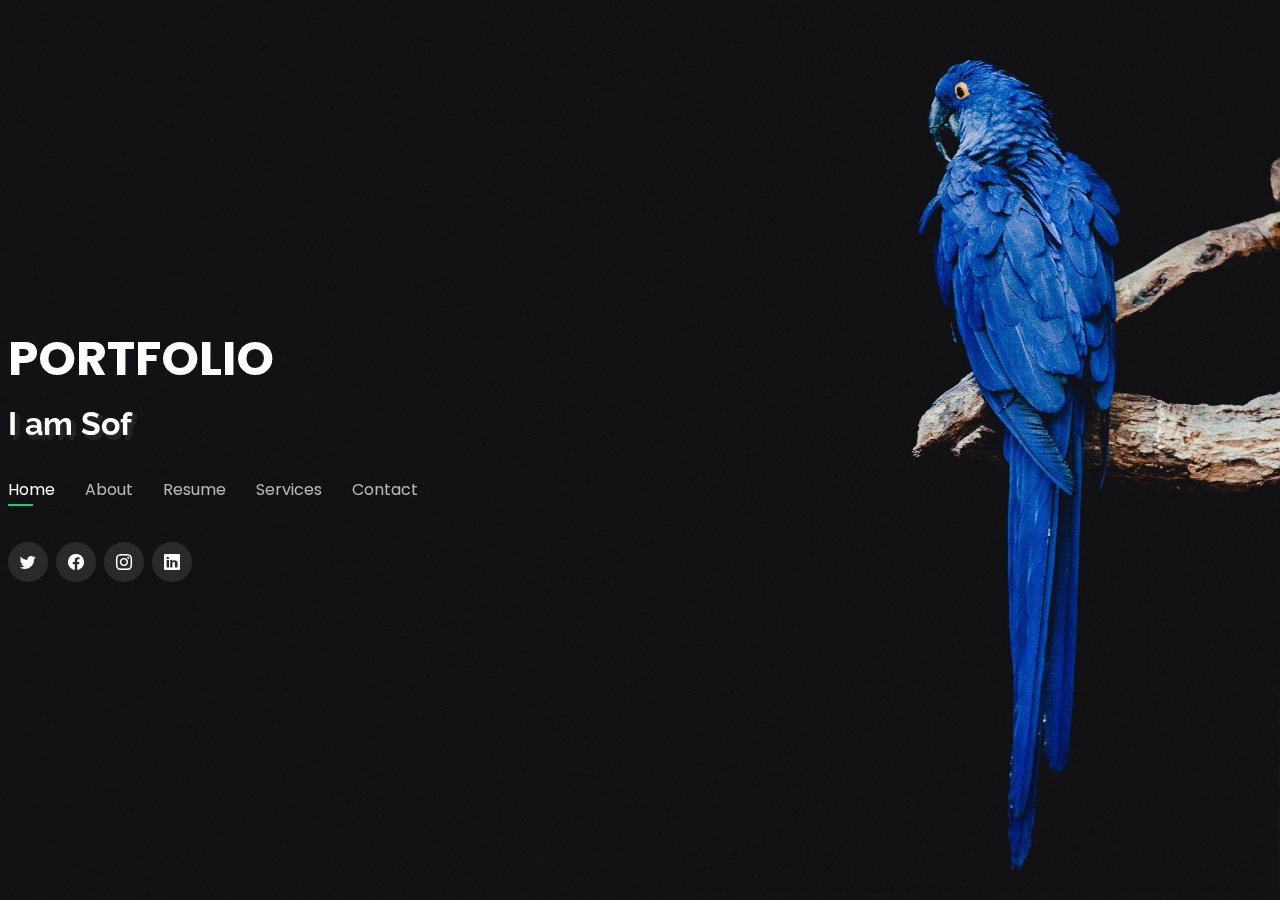
==== commit 9cfef37b: "Add files via upload" ====
--- a/index.html
+++ b/index.html
@@ -79,7 +79,7 @@
 
       <div class="row">
         <div class="col-lg-4" data-aos="fade-right">
-          <img src="./img2.JPG" class="img-fluid" alt="">
+          <img src="./img.JPG" class="img-fluid" alt="">
         </div>
         <div class="col-lg-8 pt-4 pt-lg-0 content" data-aos="fade-left">
           <h3>Software Developer</h3>
@@ -208,7 +208,7 @@
           <div class="progress">
             <span class="skill">PHP <i class="val">55%</i></span>
             <div class="progress-bar-wrap">
-              <div class="progress-bar" role="progressbar" aria-valuenow="80" aria-valuemin="0" aria-valuemax="100"></div>
+              <div class="progress-bar" role="progressbar" aria-valuenow="55" aria-valuemin="0" aria-valuemax="100"></div>
             </div>
           </div>
 
